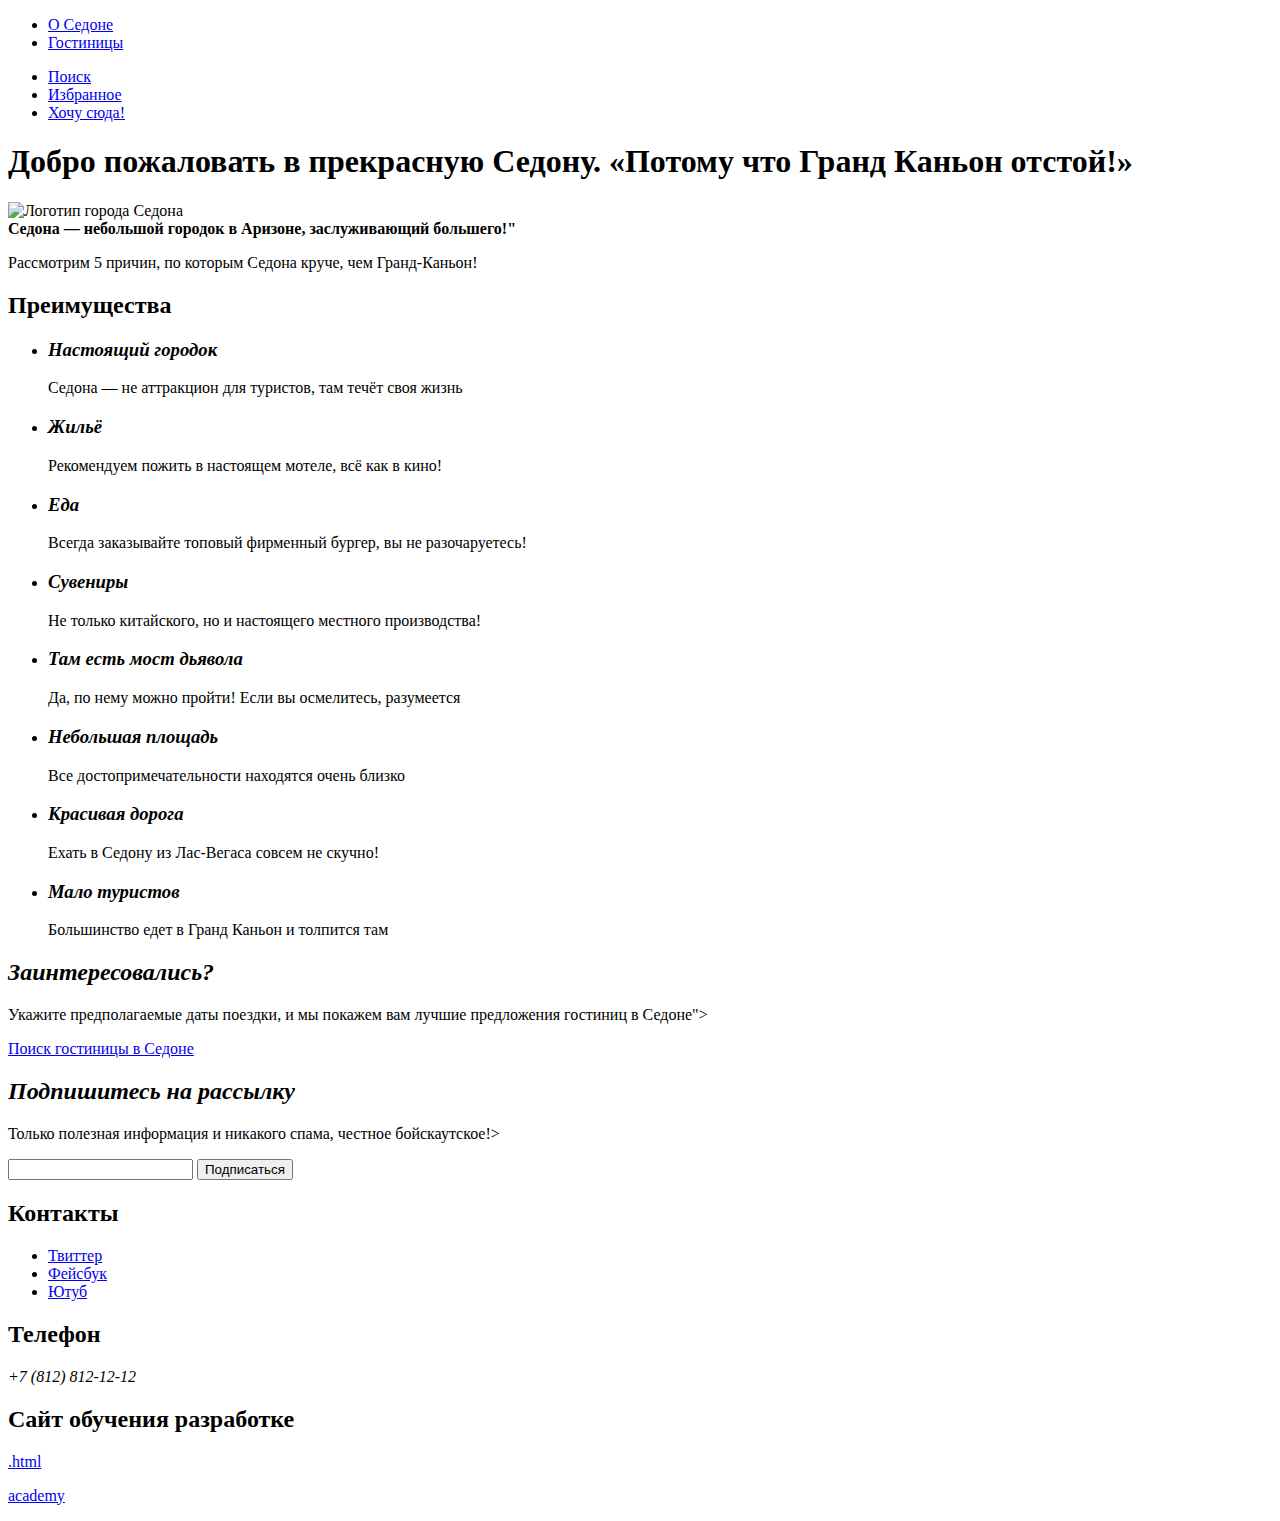
==== 2/index.html @ ed17ae27 ":heavy_check_mark: Сборка #2" ====
<!DOCTYPE html>
<html lang="ru">
  <head>
    <meta charset="utf-8">
    <title>HTML Academy: Седона</title>
    <base href="https://htmlacademy-htmlcss.github.io/1852073-sedona-33/2/">
</head>
  
  <body>
    <header class="page-header">
      <nav class="navigation">
        <ul class="navigation-list">
          <li class="navigation-item">
            <a class="navigation-link" href="about.html">О Седоне</a>
          </li>
          <li class="navigation-item">
            <a class="navigation-link" href="hotels.html">Гостиницы</a>
          </li>
        </ul>
        <ul class="navigation-user">
          <li class="navigation-item">
            <a class="navigation-link" href="#">
              <span class="visually-hidden">
                Поиск
              </span>
            </a>
          </li>
          <li class="navigation-item">
            <a class="navigation-link" href="#">
              <span class="visually-hidden">
                Избранное
              </span>
            </a>
          </li>
          <li class="navigation-item">
            <a class="navigation-link" href="#">
              <span class="visually-hidden">
                Хочу сюда!
              </span>
            </a>
          </li>
        </ul>
      </nav>      
    </header>

    <main class="main-index">
      <h1 class="visually-hidden">Добро пожаловать в прекрасную Седону. «Потому что Гранд Каньон отстой!»</h1>
      <img class="logo" src="" alt="Логотип города Седона">
        <div>
          <strong>Cедона — небольшой городок в Аризоне, заслуживающий большего!"</strong>
          <p>Рассмотрим 5 причин, по которым Седона круче, чем Гранд-Каньон!</p>
        </div>
      <section class="advantages">
        <h2 class="visually-hidden">Преимущества</h2>
        <ul class="advantages-list">
          <li class="advantages-item1">
            <h3 class="advantage-title">
              <em>Настоящий городок</em>
            </h3>
            <p class="advantage-description">Седона — не аттракцион для туристов, там течёт своя жизнь</p>
          </li>
          <li class="advantages-item1-1">
            <h3 class="advantage-title">
              <em>Жильё</em>
            </h3>
            <p class="advantage-description">Рекомендуем пожить в настоящем мотеле, всё как в кино!</p>
          </li>
          <li class="advantages-item1-2">
            <h3 class="advantage-title">
              <em>Еда</em>
            </h3>
            <p class="advantage-description">Всегда заказывайте топовый фирменный бургер, вы не разочаруетесь!</p>
          </li>
          <li class="advantages-item1-3">
            <h3 class="advantage-title">
              <em>Сувениры</em>
            </h3>
            <p class="advantage-description">Не только китайского, но и настоящего местного производства!</p>
          </li>
          <li class="advantages-item2">
            <h3 class="advantage-title">
              <em>Там есть мост дьявола</em>
            </h3>
            <p class="advantage-description">Да, по нему можно пройти! Если вы осмелитесь, разумеется</p>
          </li>
          <li class="advantages-item3">
            <h3 class="advantage-title">
              <em>Небольшая площадь</em>
            </h3>
            <p class="advantage-description">Все достопримечательности находятся очень близко</p>
          </li>
          <li class="advantages-item4">
            <h3 class="advantage-title">
              <em>Красивая дорога</em>
            </h3>
            <p class="advantage-description">Ехать в Седону из Лас-Вегаса совсем не скучно!</p>
          </li>
          <li class="advantages-item5">
            <h3 class="advantage-title">
              <em>Мало туристов</em>
            </h3>
            <p class="advantage-description">Большинство едет в Гранд Каньон и толпится там</p>
          </li>
        </ul>
      </section>
      <section class="search">
        <h2 class="search-title">
          <em>Заинтересовались?</em>
        </h2>
          <p class="search-description">Укажите предполагаемые даты поездки, и мы покажем вам лучшие предложения гостиниц в Седоне"></p>
          <a class="button button-all" href="#">Поиск гостиницы в Седоне</a>
       </section>
       <section class="mailings">
        <h2 class="mailings-title">
          <em>Подпишитесь на рассылку</em>
        </h2>
          <p class="mailings-description">Только полезная информация и никакого спама, честное бойскаутское!></p>
          <form class="subscribe" action="https://echo.htmlacademy.ru/" method="post">
            <input type="text" name="appointment-mail">
            <button class="button" type="submit">Подписаться</button>
       </section>
    </main>

    <footer class="page-footer">
        <section class="footer-contacts">
            <h2 class="visually-hidden">Контакты</h2>
            <ul class="navigation-contacts">
                <li class="navigation-twitter">
                  <a class="navigation-twitter" href="https://twitter.com/htmlacademy_ru">
                    <span class="visually-hidden">
                      Твиттер
                    </span>
                  </a>
                </li>
                <li class="navigation-facebook">
                  <a class="navigation-facebook" href="https://www.facebook.com/htmlacademy">
                    <span class="visually-hidden">
                      Фейсбук
                    </span>
                  </a>
                </li>
                <li class="navigation-youtube">
                  <a class="navigation-youtube" href="https://www.youtube.com/c/HTMLAcademyRUS">
                    <span class="visually-hidden">
                      Ютуб
                    </span>
                  </a>
          </section>
          <section class="telephone">
            <h2 class="visually-hidden">Телефон</h2>
            <p class="telephone">
                <em>+7 (812) 812-12-12</em>
            </p>
        </section>
            <section class="site">
            <h2 class="visually-hidden">Сайт обучения разработке</h2>
            <a href="https://htmlacademy.ru/">
                <p>.html</p>
                <p>academy</p>
            </a>
          </section>
    </footer>
  </body>
</html>
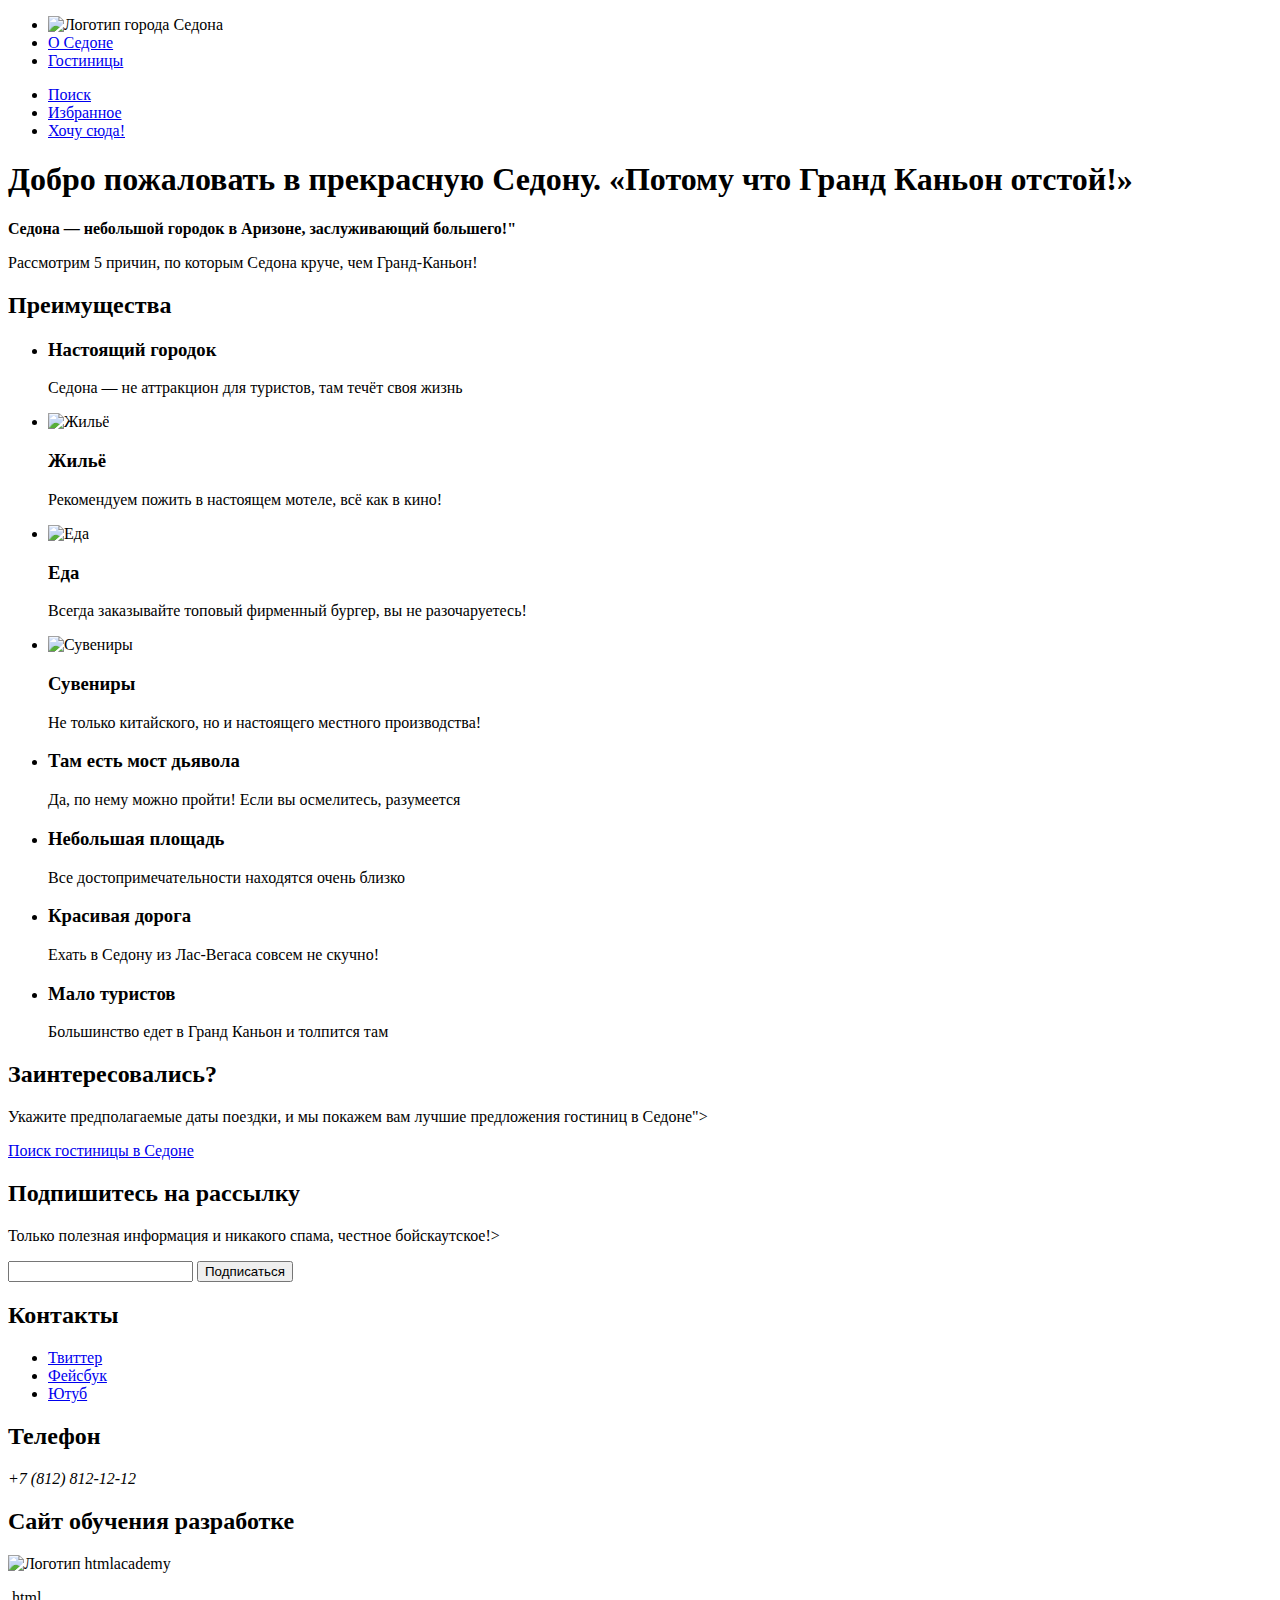
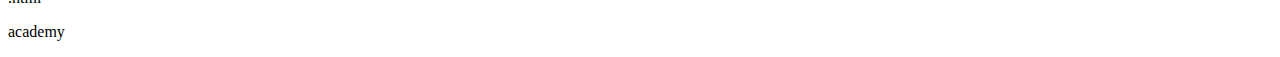
==== commit 574df9e5: ":heavy_check_mark: Сборка #2" ====
--- a/2/index.html
+++ b/2/index.html
@@ -10,6 +10,8 @@
     <header class="page-header">
       <nav class="navigation">
         <ul class="navigation-list">
+          <li class="navigation-item">
+            <img class="logo" src="#" alt="Логотип города Седона">
           <li class="navigation-item">
             <a class="navigation-link" href="about.html">О Седоне</a>
           </li>
@@ -45,7 +47,6 @@
 
     <main class="main-index">
       <h1 class="visually-hidden">Добро пожаловать в прекрасную Седону. «Потому что Гранд Каньон отстой!»</h1>
-      <img class="logo" src="" alt="Логотип города Седона">
         <div>
           <strong>Cедона — небольшой городок в Аризоне, заслуживающий большего!"</strong>
           <p>Рассмотрим 5 причин, по которым Седона круче, чем Гранд-Каньон!</p>
@@ -54,66 +55,49 @@
         <h2 class="visually-hidden">Преимущества</h2>
         <ul class="advantages-list">
           <li class="advantages-item1">
-            <h3 class="advantage-title">
-              <em>Настоящий городок</em>
-            </h3>
+            <h3 class="advantage-title">Настоящий городок</h3>
             <p class="advantage-description">Седона — не аттракцион для туристов, там течёт своя жизнь</p>
           </li>
           <li class="advantages-item1-1">
-            <h3 class="advantage-title">
-              <em>Жильё</em>
-            </h3>
+            <img class="housing" src="#" alt="Жильё">
+            <h3 class="advantage-title">Жильё</h3>
             <p class="advantage-description">Рекомендуем пожить в настоящем мотеле, всё как в кино!</p>
           </li>
           <li class="advantages-item1-2">
-            <h3 class="advantage-title">
-              <em>Еда</em>
-            </h3>
+            <img class="food" src="#" alt="Еда">
+            <h3 class="advantage-title">Еда</h3>
             <p class="advantage-description">Всегда заказывайте топовый фирменный бургер, вы не разочаруетесь!</p>
           </li>
           <li class="advantages-item1-3">
-            <h3 class="advantage-title">
-              <em>Сувениры</em>
-            </h3>
+            <img class="souvenirs" src="#" alt="Сувениры">
+            <h3 class="advantage-title">Сувениры</h3>
             <p class="advantage-description">Не только китайского, но и настоящего местного производства!</p>
           </li>
           <li class="advantages-item2">
-            <h3 class="advantage-title">
-              <em>Там есть мост дьявола</em>
-            </h3>
+            <h3 class="advantage-title">Там есть мост дьявола</h3>
             <p class="advantage-description">Да, по нему можно пройти! Если вы осмелитесь, разумеется</p>
           </li>
           <li class="advantages-item3">
-            <h3 class="advantage-title">
-              <em>Небольшая площадь</em>
-            </h3>
+            <h3 class="advantage-title">Небольшая площадь</h3>
             <p class="advantage-description">Все достопримечательности находятся очень близко</p>
           </li>
           <li class="advantages-item4">
-            <h3 class="advantage-title">
-              <em>Красивая дорога</em>
-            </h3>
+            <h3 class="advantage-title">Красивая дорога</h3>
             <p class="advantage-description">Ехать в Седону из Лас-Вегаса совсем не скучно!</p>
           </li>
           <li class="advantages-item5">
-            <h3 class="advantage-title">
-              <em>Мало туристов</em>
-            </h3>
+            <h3 class="advantage-title">Мало туристов</h3>
             <p class="advantage-description">Большинство едет в Гранд Каньон и толпится там</p>
           </li>
         </ul>
       </section>
       <section class="search">
-        <h2 class="search-title">
-          <em>Заинтересовались?</em>
-        </h2>
+        <h2 class="search-title">Заинтересовались?</h2>
           <p class="search-description">Укажите предполагаемые даты поездки, и мы покажем вам лучшие предложения гостиниц в Седоне"></p>
           <a class="button button-all" href="#">Поиск гостиницы в Седоне</a>
        </section>
        <section class="mailings">
-        <h2 class="mailings-title">
-          <em>Подпишитесь на рассылку</em>
-        </h2>
+        <h2 class="mailings-title">Подпишитесь на рассылку</h2>
           <p class="mailings-description">Только полезная информация и никакого спама, честное бойскаутское!></p>
           <form class="subscribe" action="https://echo.htmlacademy.ru/" method="post">
             <input type="text" name="appointment-mail">
@@ -154,7 +138,7 @@
         </section>
             <section class="site">
             <h2 class="visually-hidden">Сайт обучения разработке</h2>
-            <a href="https://htmlacademy.ru/">
+            <img class="logo" src="#" alt="Логотип htmlacademy">
                 <p>.html</p>
                 <p>academy</p>
             </a>
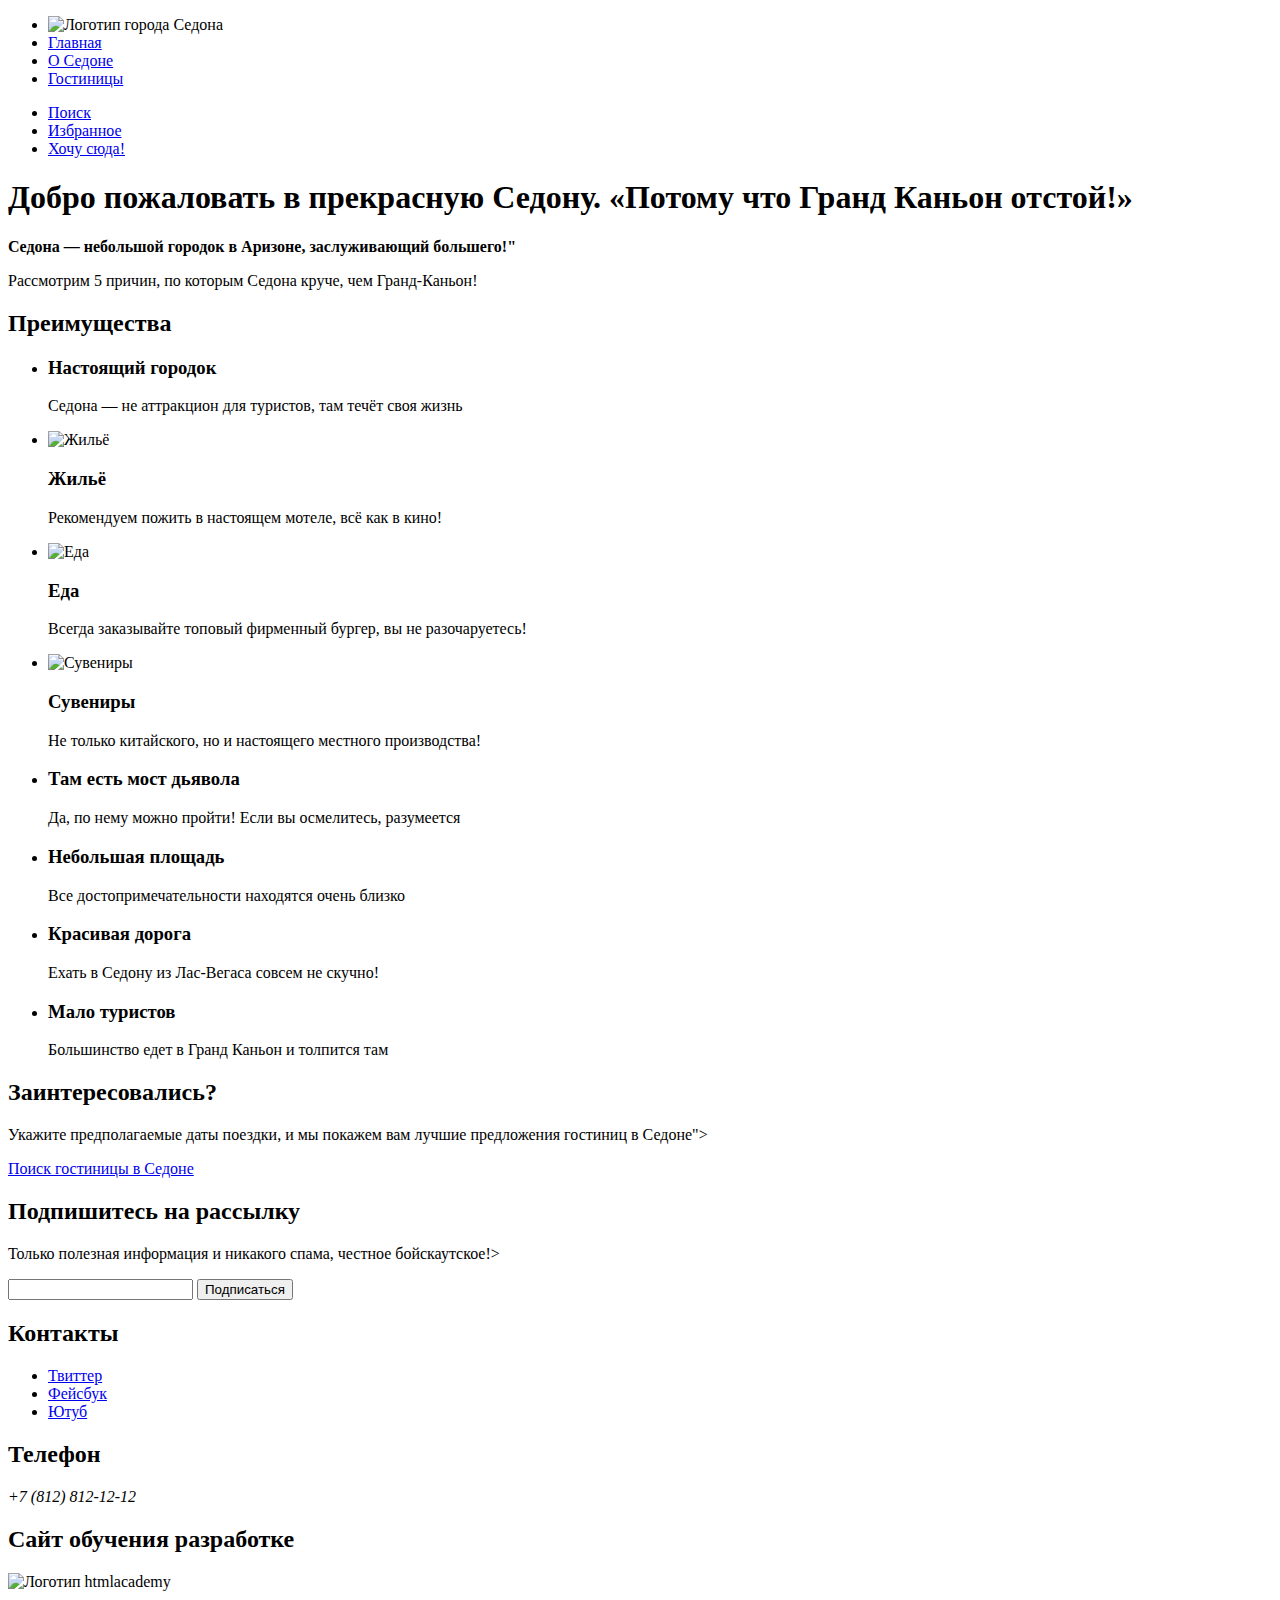
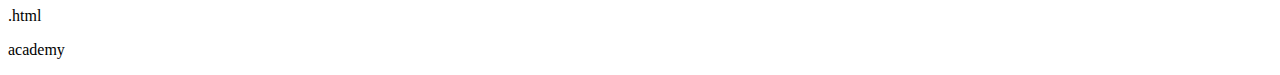
==== commit 2aeb2d08: ":heavy_check_mark: Сборка #2" ====
--- a/2/index.html
+++ b/2/index.html
@@ -12,6 +12,10 @@
         <ul class="navigation-list">
           <li class="navigation-item">
             <img class="logo" src="#" alt="Логотип города Седона">
+          </li>
+          <li class="navigation-item">
+            <a class="navigation-link" href="main.html">Главная</a>
+          </li>
           <li class="navigation-item">
             <a class="navigation-link" href="about.html">О Седоне</a>
           </li>
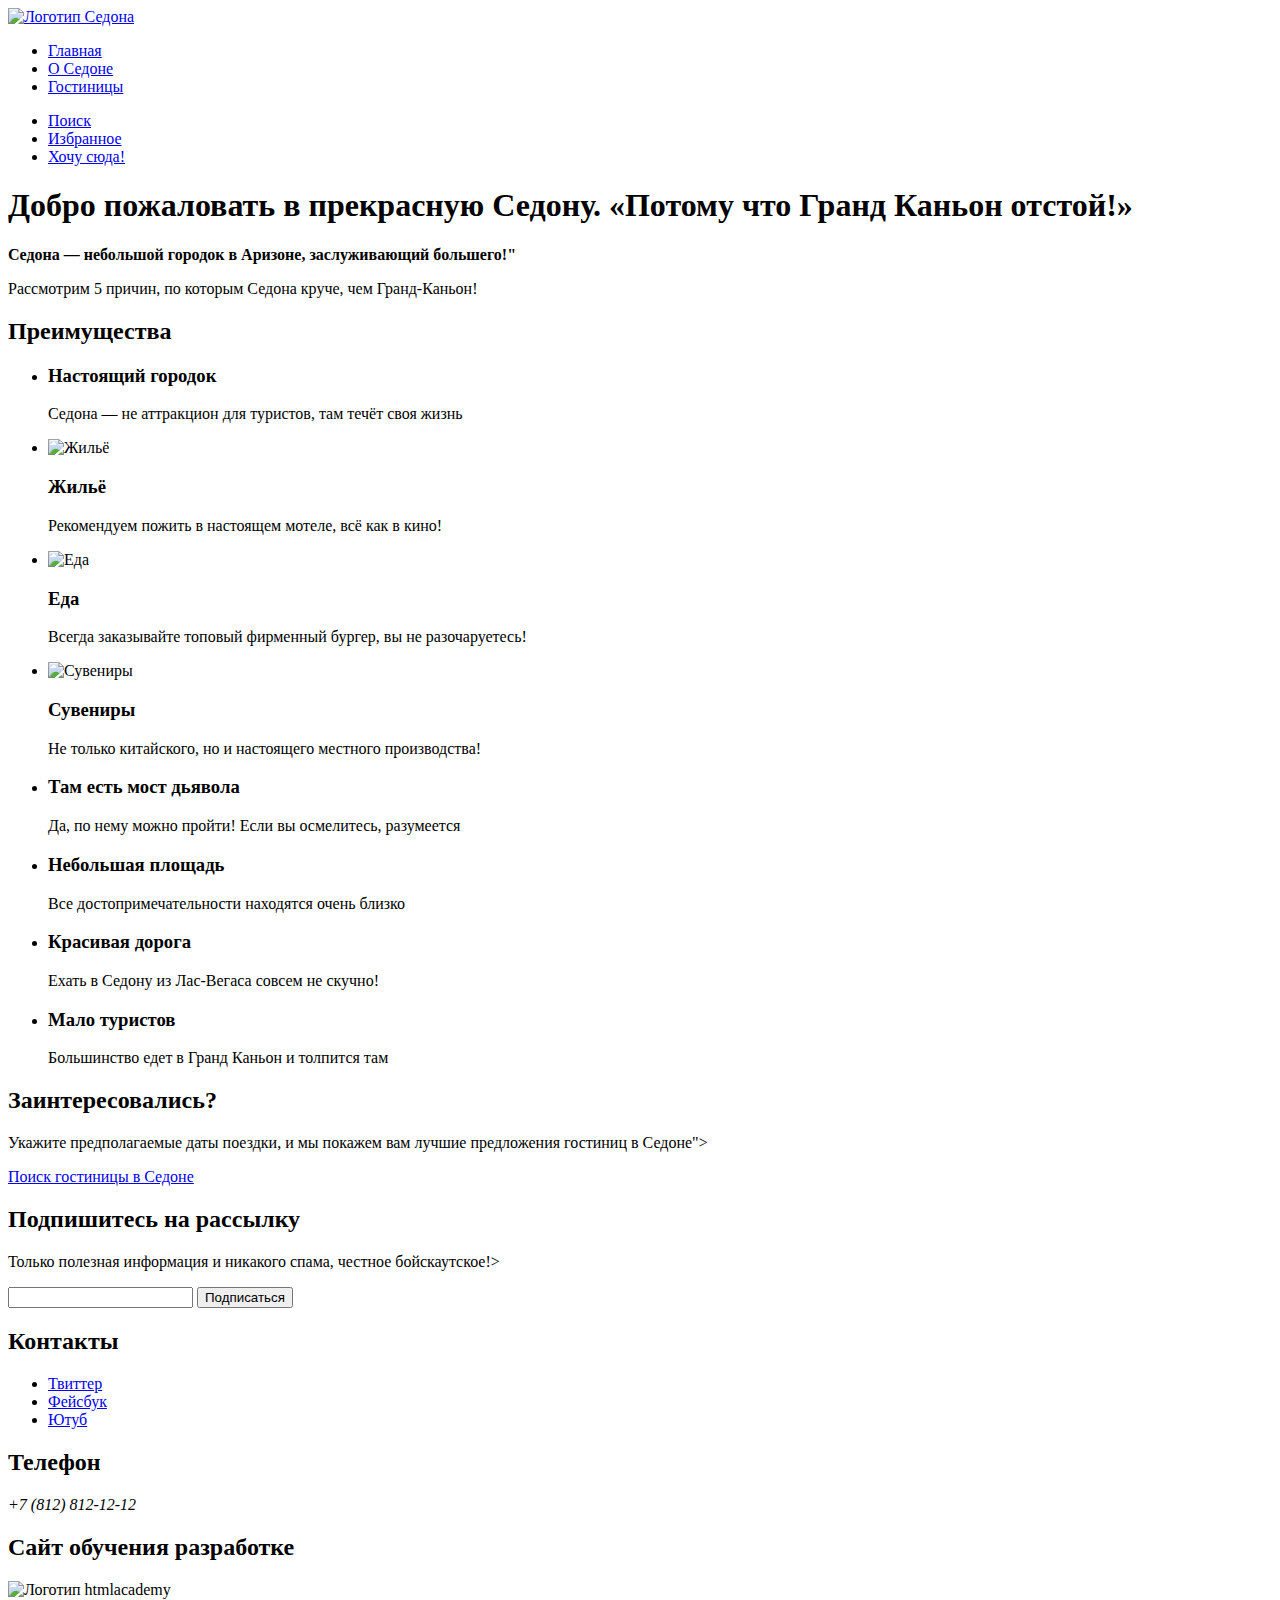
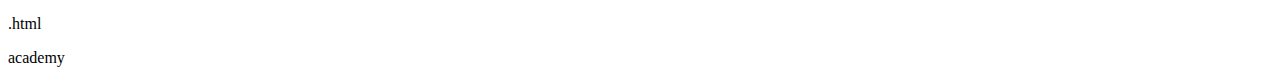
==== commit ed008625: ":heavy_check_mark: Сборка #2" ====
--- a/2/index.html
+++ b/2/index.html
@@ -9,10 +9,10 @@
   <body>
     <header class="page-header">
       <nav class="navigation">
-        <ul class="navigation-list">
-          <li class="navigation-item">
-            <img class="logo" src="#" alt="Логотип города Седона">
-          </li>
+        <a class="navigation-logo" href="index.html">
+          <img class="page-header-logo" alt="Логотип Седона" src="">
+        </a>
+          <ul class="navigation-list">
           <li class="navigation-item">
             <a class="navigation-link" href="main.html">Главная</a>
           </li>
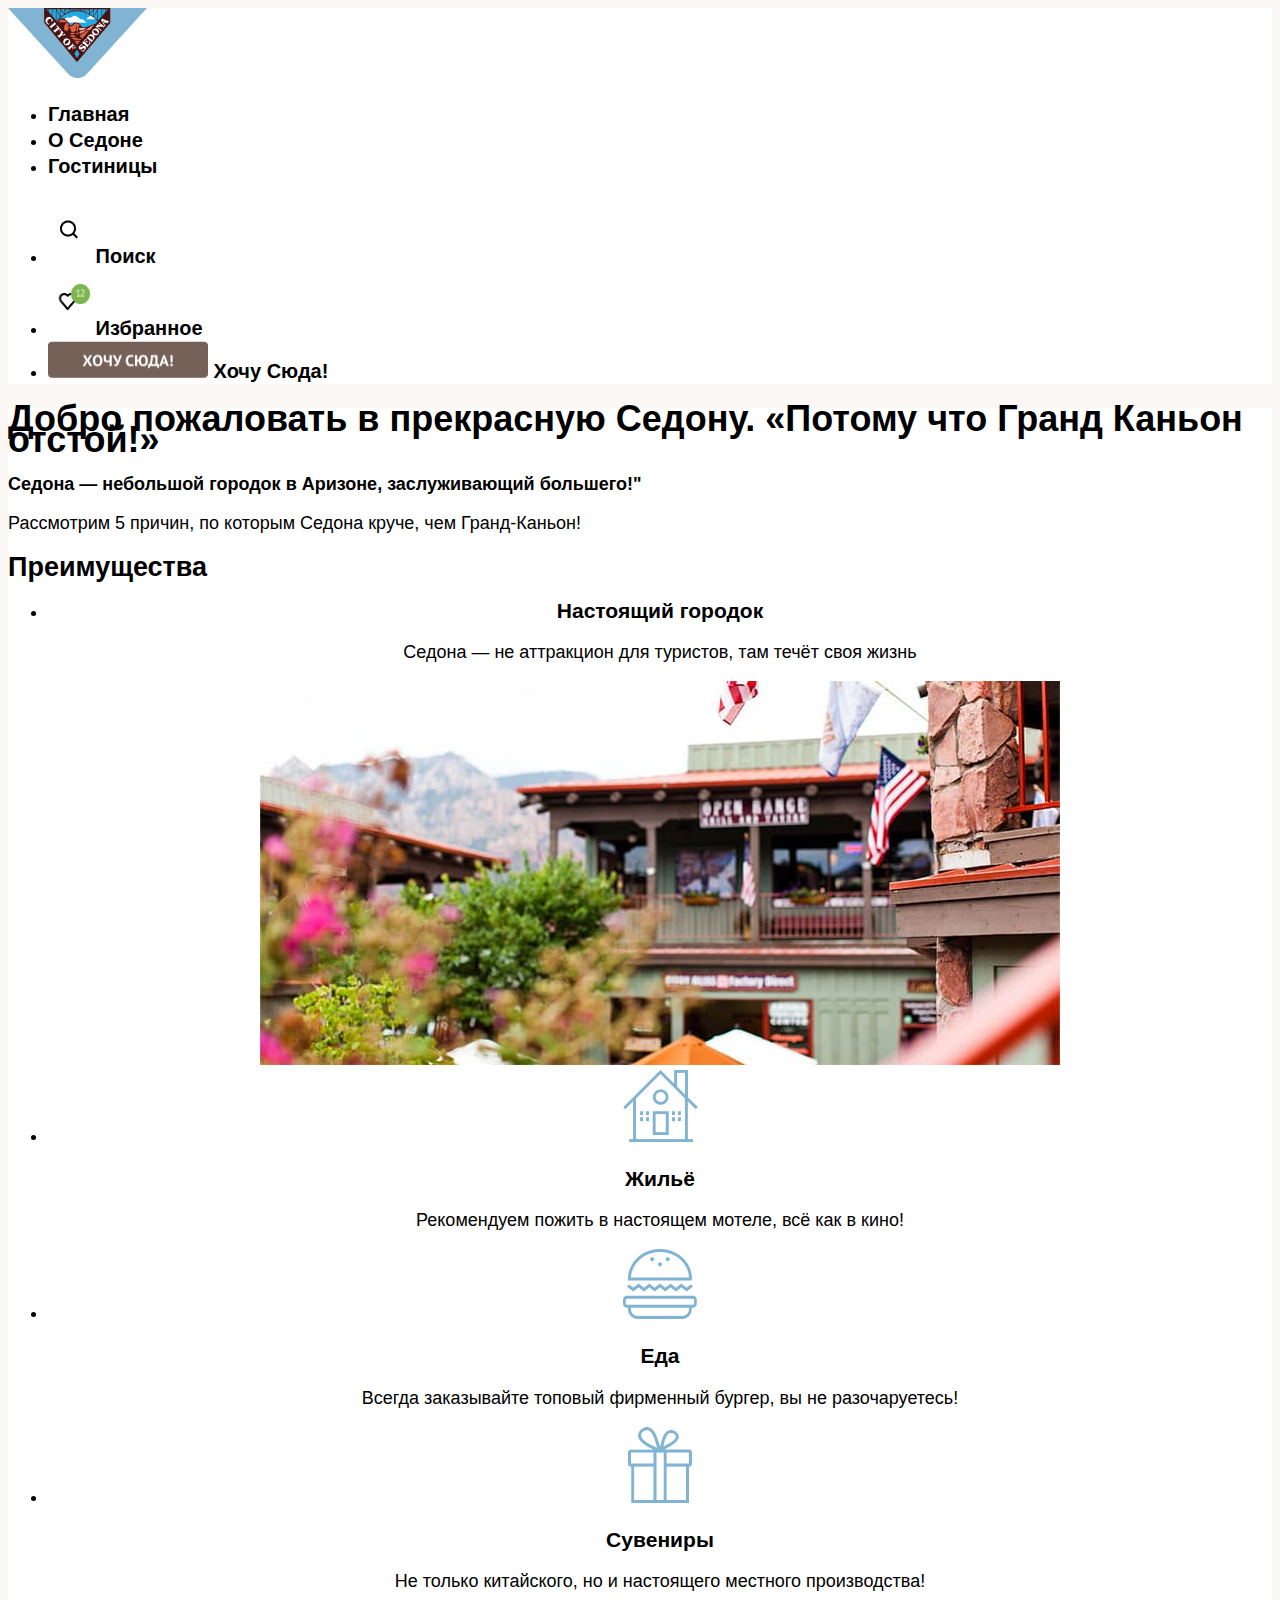
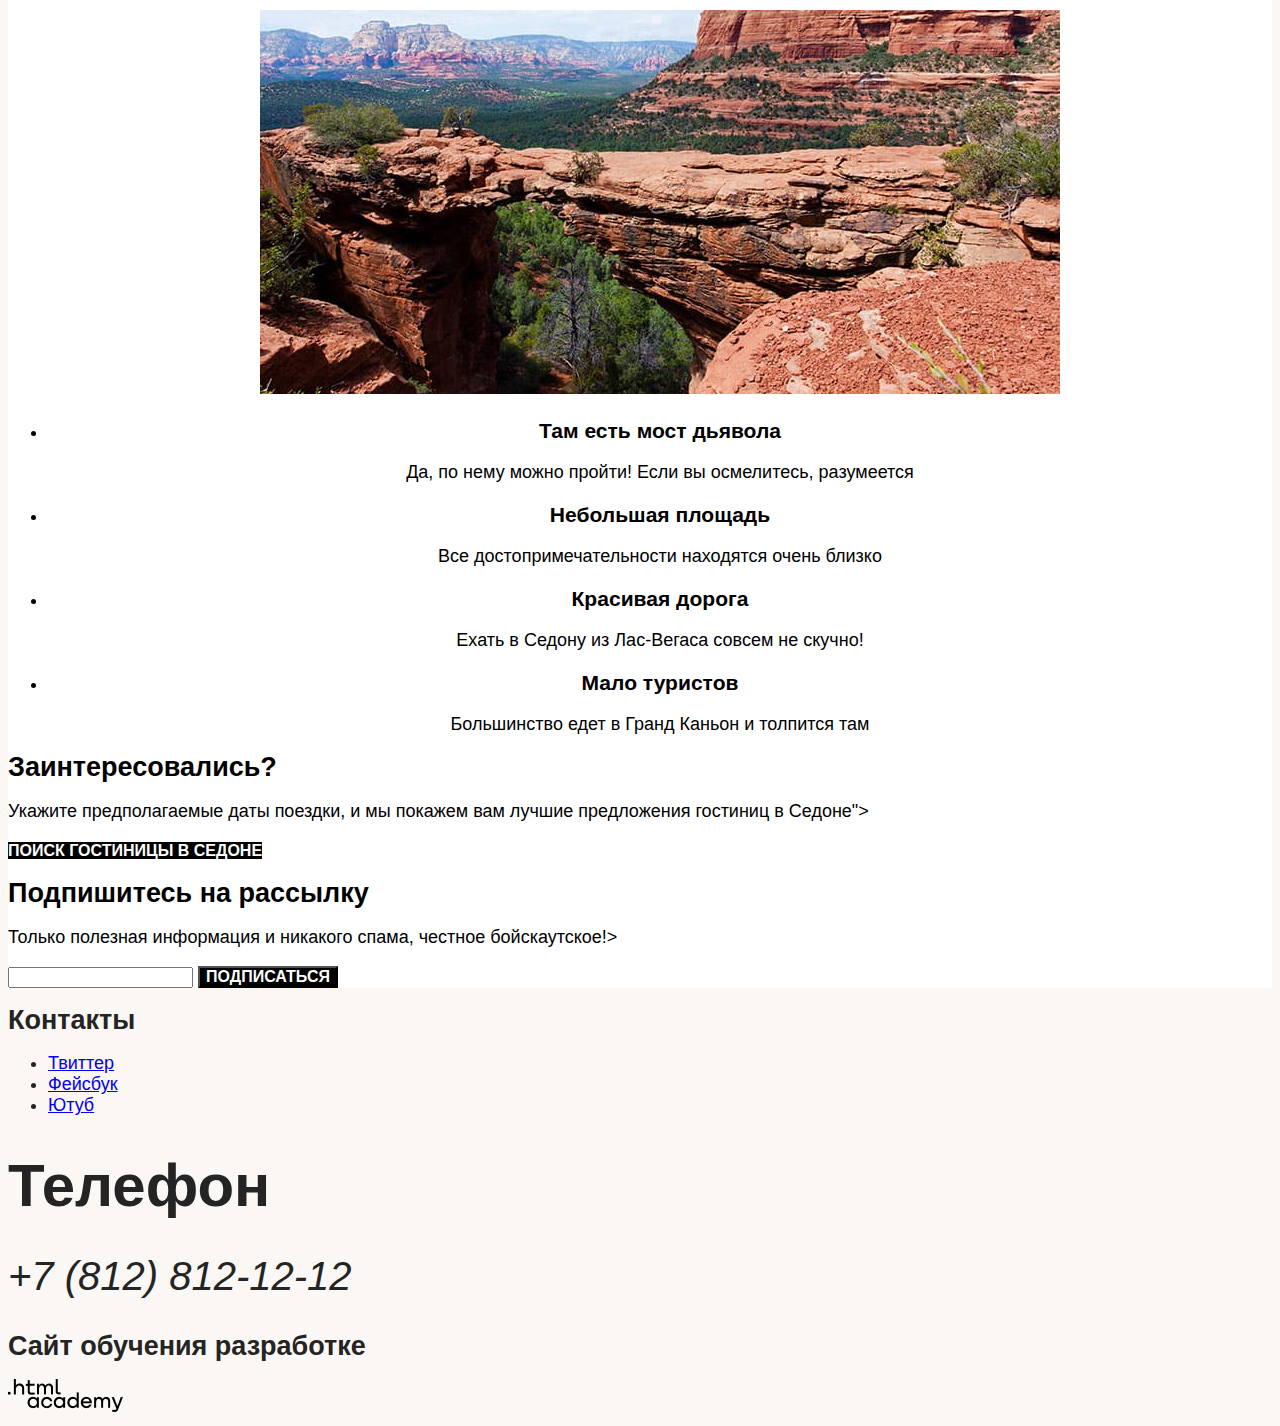
==== commit 9c9d1f5f: ":heavy_check_mark: Сборка #2" ====
--- a/2/index.html
+++ b/2/index.html
@@ -3,6 +3,7 @@
   <head>
     <meta charset="utf-8">
     <title>HTML Academy: Седона</title>
+    <link rel="stylesheet" href="styles/styles.css">
     <base href="https://htmlacademy-htmlcss.github.io/1852073-sedona-33/2/">
 </head>
   
@@ -10,11 +11,11 @@
     <header class="page-header">
       <nav class="navigation">
         <a class="navigation-logo" href="index.html">
-          <img class="page-header-logo" alt="Логотип Седона" src="">
+          <img class="page-header-logo" src="images/logo.png" width="139" height="70" alt="Логотип Седона">
         </a>
           <ul class="navigation-list">
           <li class="navigation-item">
-            <a class="navigation-link" href="main.html">Главная</a>
+            <a class="navigation-link" href="index.html">Главная</a>
           </li>
           <li class="navigation-item">
             <a class="navigation-link" href="about.html">О Седоне</a>
@@ -26,23 +27,26 @@
         <ul class="navigation-user">
           <li class="navigation-item">
             <a class="navigation-link" href="#">
-              <span class="visually-hidden">
-                Поиск
-              </span>
+              <img class="navigation-search" src="images/search.png" width="42" height="66" alt="Поиск">
+                <span class="visually-hidden">
+                  Поиск
+                </span>
             </a>
           </li>
           <li class="navigation-item">
             <a class="navigation-link" href="#">
-              <span class="visually-hidden">
-                Избранное
-              </span>
+              <img class="navigation-favorite" src="images/favorite.png" width="42" height="66" alt="Избранное">
+                <span class="visually-hidden">
+                  Избранное
+                </span>
             </a>
           </li>
           <li class="navigation-item">
             <a class="navigation-link" href="#">
-              <span class="visually-hidden">
-                Хочу сюда!
-              </span>
+              <img class="navigation-button-header" src="images/button-header.png" width="160" height="37.24" alt="Выбор гостиницы">
+                <span class="visually-hidden">
+                  Хочу сюда!
+                </span>
             </a>
           </li>
         </ul>
@@ -62,21 +66,23 @@
             <h3 class="advantage-title">Настоящий городок</h3>
             <p class="advantage-description">Седона — не аттракцион для туристов, там течёт своя жизнь</p>
           </li>
+          <img class="advantage-photo-1" src="images/photo-1.jpg" width="800" height="384" alt="Фотография гостиницы">
           <li class="advantages-item1-1">
-            <img class="housing" src="#" alt="Жильё">
+            <img class="housing" src="images/icon-1.png" width="75" height="72" alt="Жильё">
             <h3 class="advantage-title">Жильё</h3>
             <p class="advantage-description">Рекомендуем пожить в настоящем мотеле, всё как в кино!</p>
           </li>
           <li class="advantages-item1-2">
-            <img class="food" src="#" alt="Еда">
+            <img class="food" src="images/icon-2.png" width="74" height="70" alt="Еда">
             <h3 class="advantage-title">Еда</h3>
             <p class="advantage-description">Всегда заказывайте топовый фирменный бургер, вы не разочаруетесь!</p>
           </li>
           <li class="advantages-item1-3">
-            <img class="souvenirs" src="#" alt="Сувениры">
+            <img class="souvenirs" src="images/icon-3.png" width="64" height="76" alt="Сувениры">
             <h3 class="advantage-title">Сувениры</h3>
             <p class="advantage-description">Не только китайского, но и настоящего местного производства!</p>
           </li>
+          <img class="advantage-photo-2" src="images/photo-2.jpg" width="800" height="384" alt="Фотография каньона">
           <li class="advantages-item2">
             <h3 class="advantage-title">Там есть мост дьявола</h3>
             <p class="advantage-description">Да, по нему можно пройти! Если вы осмелитесь, разумеется</p>
@@ -133,20 +139,17 @@
                       Ютуб
                     </span>
                   </a>
-          </section>
-          <section class="telephone">
-            <h2 class="visually-hidden">Телефон</h2>
-            <p class="telephone">
-                <em>+7 (812) 812-12-12</em>
-            </p>
         </section>
-            <section class="site">
-            <h2 class="visually-hidden">Сайт обучения разработке</h2>
-            <img class="logo" src="#" alt="Логотип htmlacademy">
-                <p>.html</p>
-                <p>academy</p>
-            </a>
-          </section>
+        <section class="telephone">
+          <h2 class="visually-hidden">Телефон</h2>
+          <p class="telephone">
+            <em>+7 (812) 812-12-12</em>
+          </p>
+        </section>
+        <section class="site">
+          <h2 class="visually-hidden">Сайт обучения разработке</h2>
+            <img class="logo" src="images/logo_htmlacademy.png" alt="Логотип htmlacademy">
+        </section>
     </footer>
   </body>
 </html>
--- a/2/styles/styles.css
+++ b/2/styles/styles.css
@@ -0,0 +1,100 @@
+@font-face {
+    font-family: "PT Sans";
+    font-style: normal;
+    font-weight: 400;
+    src: url("fonts/pt-sans-regular.woff2") format("woff2");
+    font-display: swap;
+  }
+  
+@font-face {
+    font-family: "PT Sans";
+    font-style: normal;
+    font-weight: 700;
+    src: url("fonts/pt-sans-bold.woff2") format("woff2");
+    font-display: swap;
+  }
+
+  body {
+    font-family: "PT Sans", sans-serif;
+    font-size: 18px;
+    line-height: 21px;
+    color: #242424;
+    background-color: #fbf7f4;
+  }
+
+  .button {
+    font-family: inherit;
+    font-size: 16px;
+    line-height: 16px;
+    font-weight: 700;
+    text-align: center;
+    color: #ffffff;
+    background-color: #000000;
+    text-decoration: none;
+    text-transform: uppercase;
+  }
+  
+/* Pages */
+
+.page-header {
+    color: #000000;
+    background: #ffffff;
+  }
+
+.navigation-link {
+    font-size: 20px;
+    line-height: 26px;
+    font-weight: 700;
+    color: inherit;
+    text-align: center;
+    text-decoration: none;
+    text-transform: capitalize;
+  }
+
+  .main-index {
+    color: #000000;
+    background: #ffffff;
+    background-image: url("images/index-background.jpg");
+    background-size: 100% auto;
+    background-repeat: no-repeat;
+  }
+
+/* List */
+.advantages-list {
+  text-align: center;
+}
+
+/* Item */
+.advantages-item1 .advantages-item1-1 .advantages-item1-3 .advantages-item2 .advantages-item3 .advantages-item4 .advantages-item5 {
+  background-color: 83B3D3;
+}
+
+/* Title */
+.advantages-title {
+  font-size: 24px;
+  line-height: 28px;
+  text-transform: uppercase;
+}
+
+.search-title .mailings-title {
+  font-size: 30px;
+  line-height: 36px;
+  text-transform: uppercase;
+}
+
+/* Description */
+.advantage-description {
+  font-size: 18px;
+  line-height: 21px;
+}
+
+.search-description .mailings-description {
+  font-size: 22px;
+  line-height: 26px;
+}
+
+/* Footer */
+.telephone {
+  font-size: 40px;
+  line-height: 40px;
+}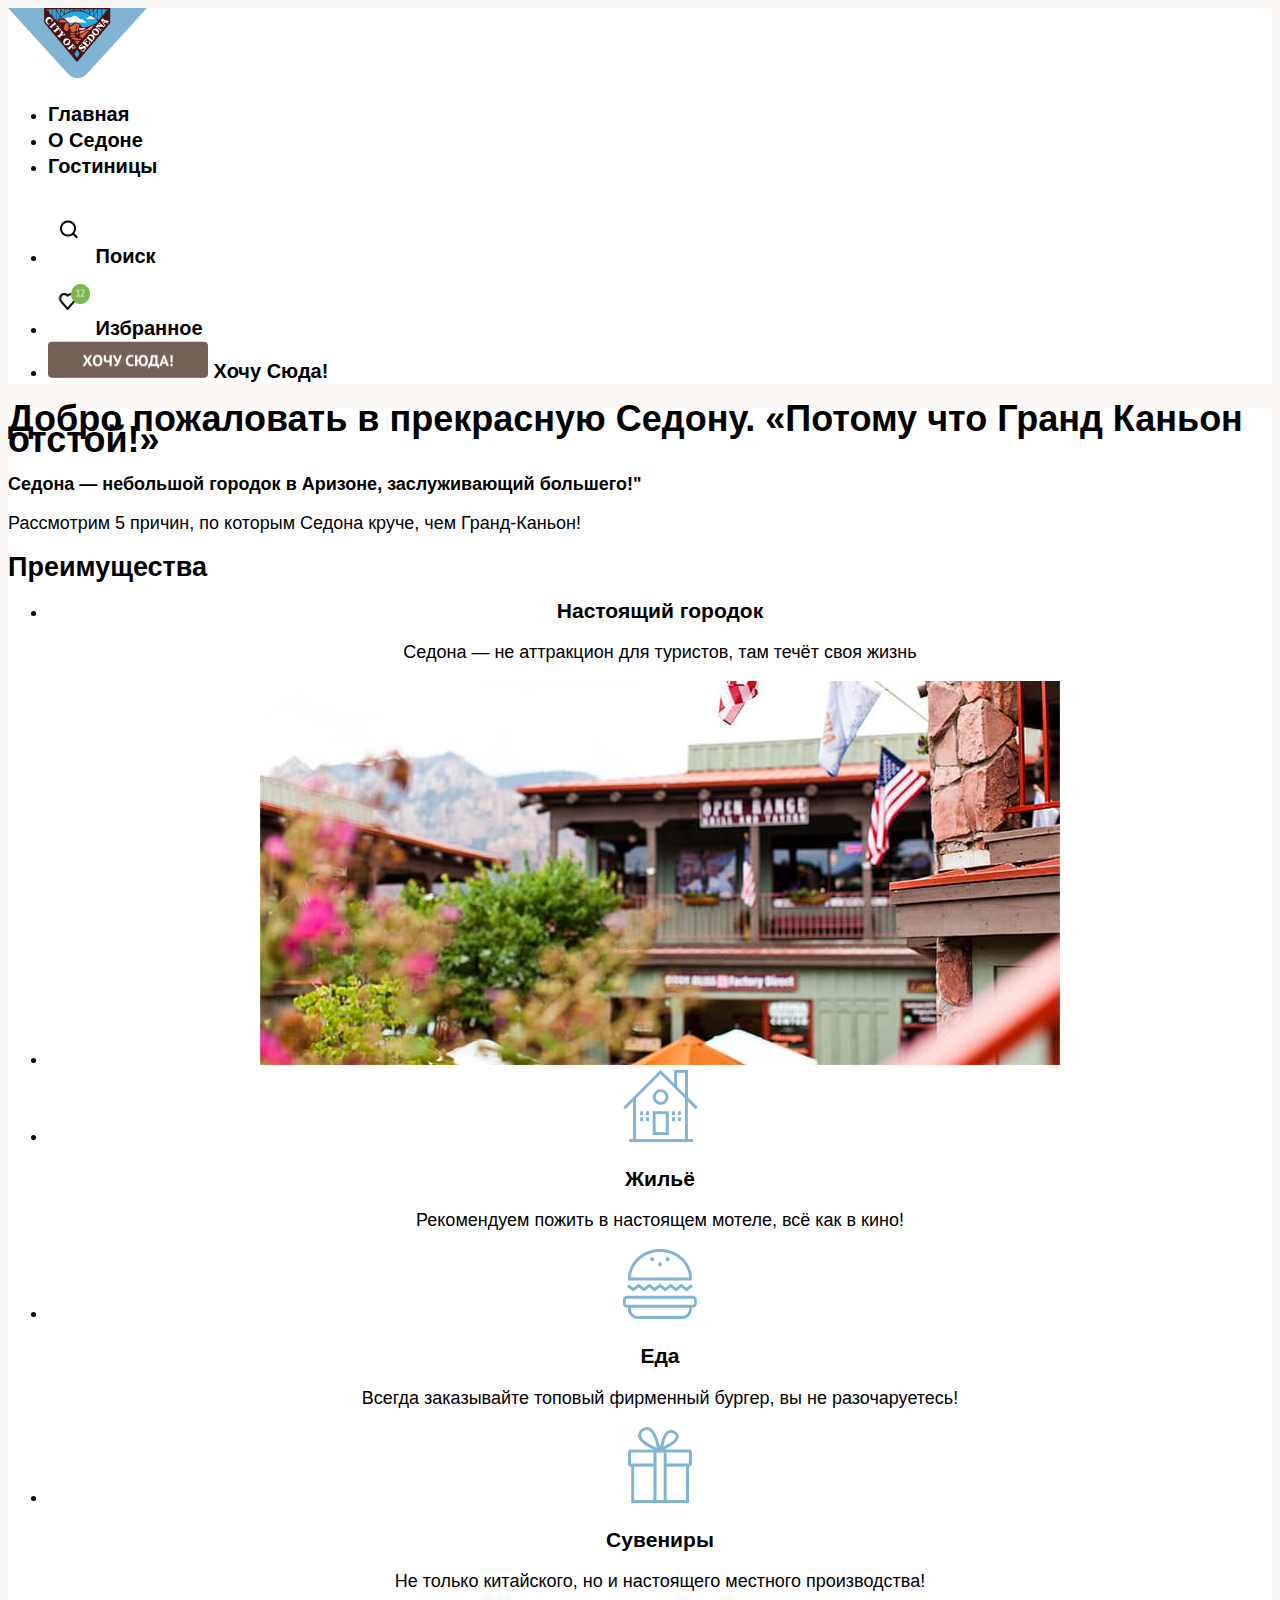
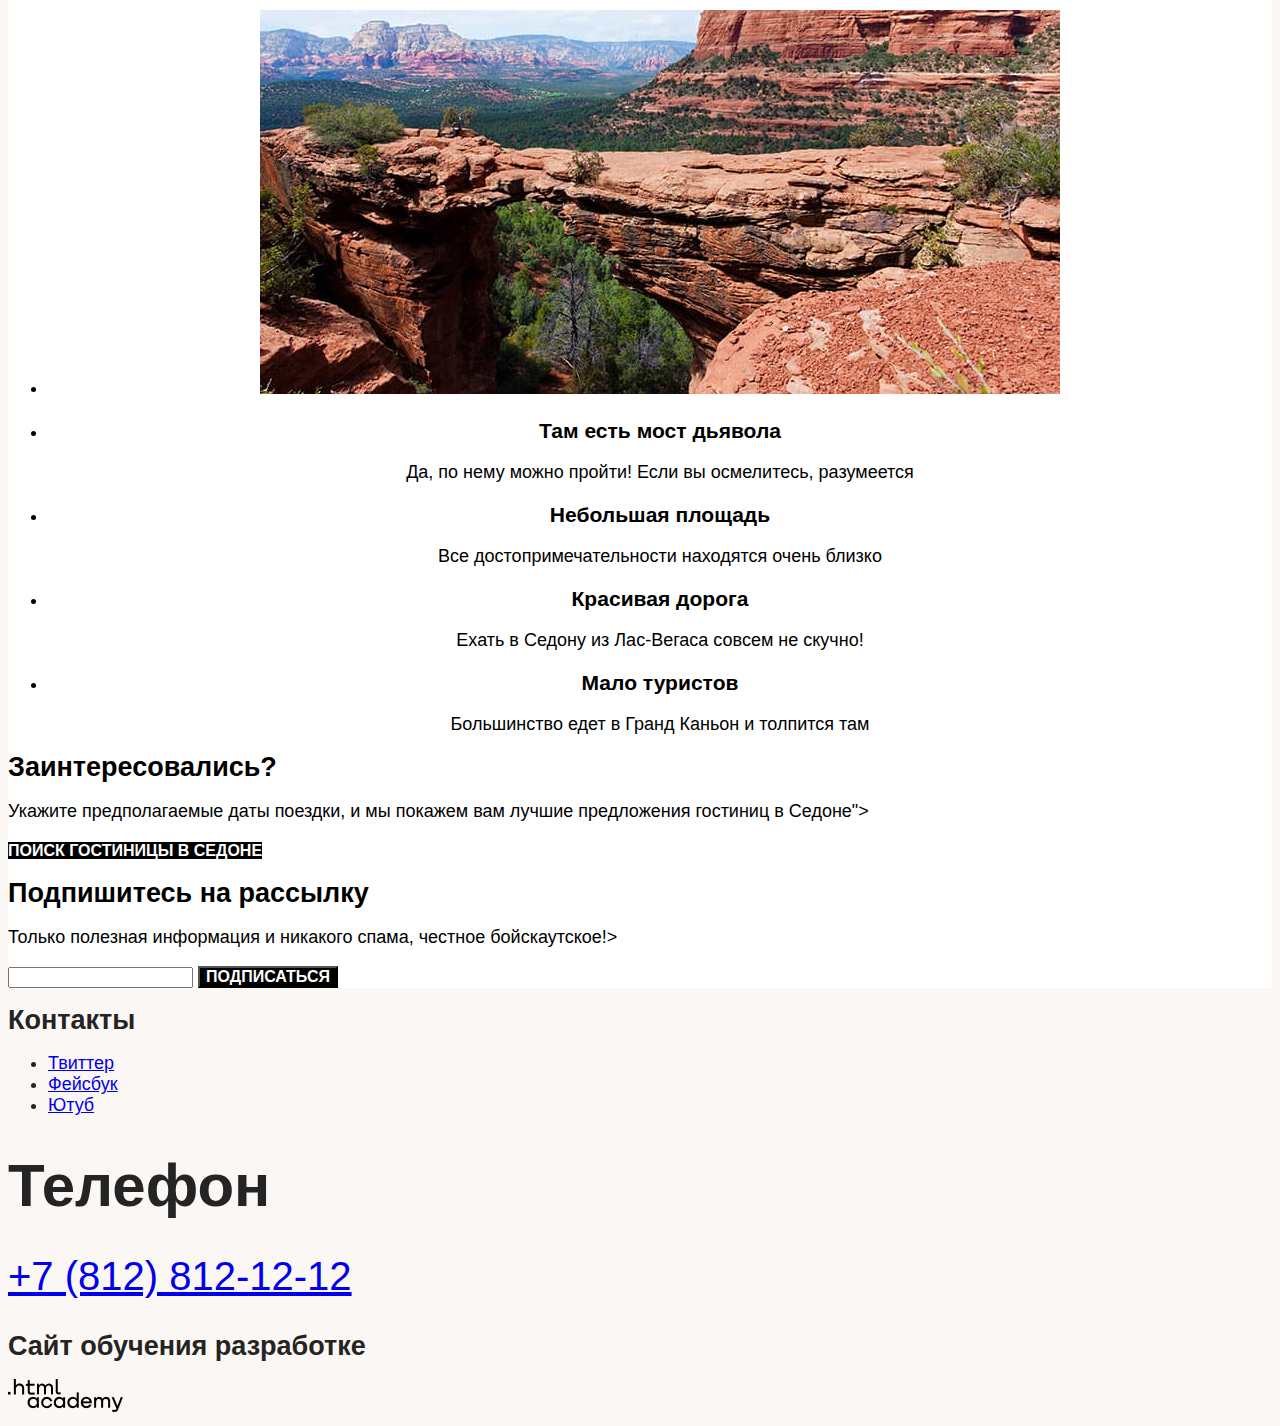
==== commit ae074304: ":heavy_check_mark: Сборка #2" ====
--- a/2/index.html
+++ b/2/index.html
@@ -66,7 +66,9 @@
             <h3 class="advantage-title">Настоящий городок</h3>
             <p class="advantage-description">Седона — не аттракцион для туристов, там течёт своя жизнь</p>
           </li>
-          <img class="advantage-photo-1" src="images/photo-1.jpg" width="800" height="384" alt="Фотография гостиницы">
+          <li>
+            <img class="advantage-photo-1" src="images/photo-1.jpg" width="800" height="384" alt="Фотография гостиницы">
+          </li>
           <li class="advantages-item1-1">
             <img class="housing" src="images/icon-1.png" width="75" height="72" alt="Жильё">
             <h3 class="advantage-title">Жильё</h3>
@@ -82,7 +84,9 @@
             <h3 class="advantage-title">Сувениры</h3>
             <p class="advantage-description">Не только китайского, но и настоящего местного производства!</p>
           </li>
-          <img class="advantage-photo-2" src="images/photo-2.jpg" width="800" height="384" alt="Фотография каньона">
+          <li>
+            <img class="advantage-photo-2" src="images/photo-2.jpg" width="800" height="384" alt="Фотография каньона">
+          </li>
           <li class="advantages-item2">
             <h3 class="advantage-title">Там есть мост дьявола</h3>
             <p class="advantage-description">Да, по нему можно пройти! Если вы осмелитесь, разумеется</p>
@@ -143,7 +147,7 @@
         <section class="telephone">
           <h2 class="visually-hidden">Телефон</h2>
           <p class="telephone">
-            <em>+7 (812) 812-12-12</em>
+            <a href="tel:+78128121212">+7 (812) 812-12-12</a>
           </p>
         </section>
         <section class="site">
